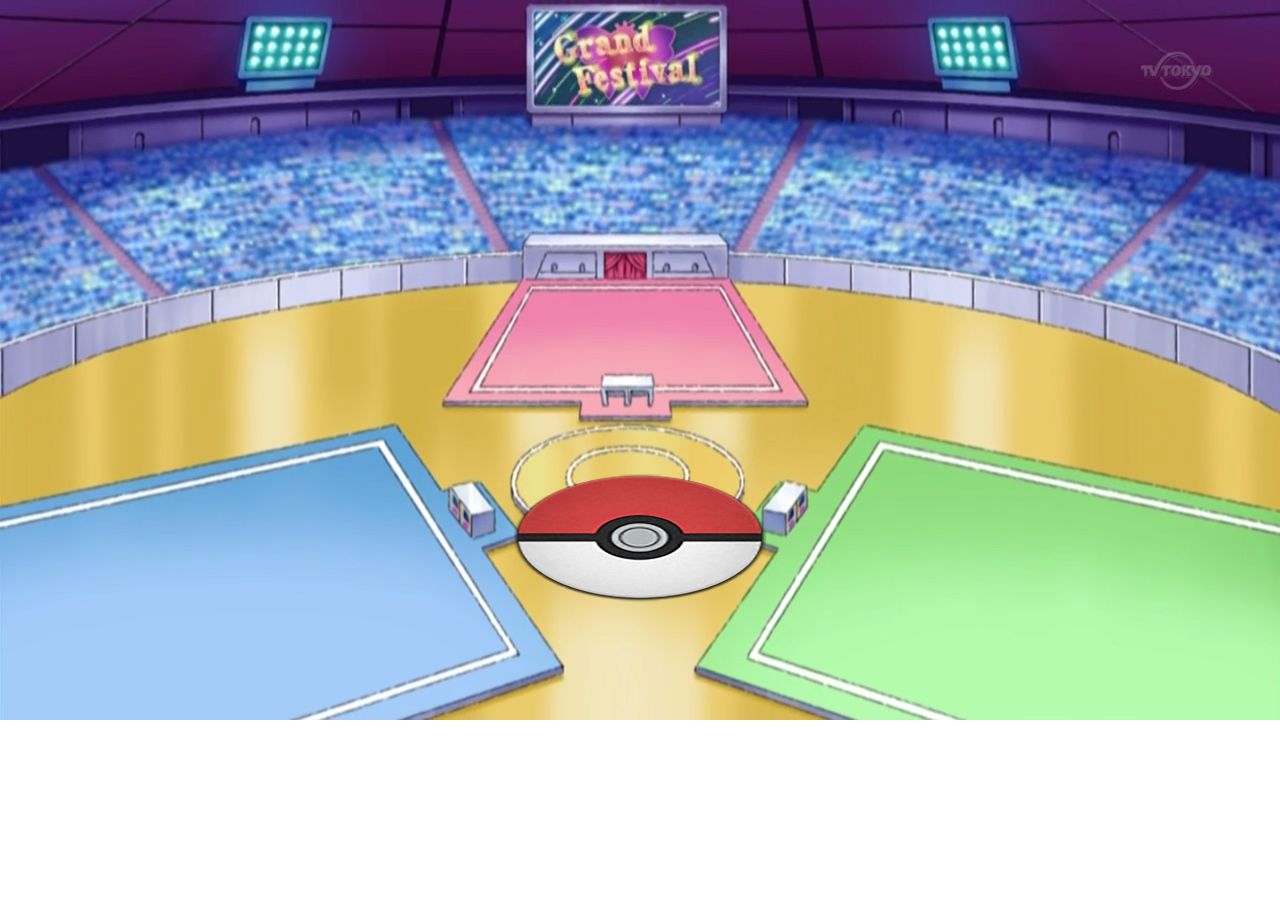
==== index.html @ 10558ea4 "Add image and sound" ====
<!DOCTYPE html>
<html>
<head>
	<title>Goldenrod Gym</title>
	<link rel="stylesheet" type="text/css" href="css/main.css">
</head>
<body>
<div>

	<audio id="myAudio" src="Audio/fans.mp3" type="audio/mp3">
		<p>If you are reading this, it is because your browser does not support the audio element.     </p>
	</audio>
	<div id="arenaP">
		<img class="arena" src="Image/Pokemon arena.png"/>
		<div id="pokeBall">
			<img class="pokeball" src="Image/Pokeball2.png">
		</div>
	</div>
</div>

<script
  src="https://code.jquery.com/jquery-3.3.1.js"
  integrity="sha256-2Kok7MbOyxpgUVvAk/HJ2jigOSYS2auK4Pfzbm7uH60="
  crossorigin="anonymous"></script>
  <script src="main.js"></script>
</body>
</html>
---- css/main.css ----
html, body {
  margin: 0px;
  width: 100%; }

img.arena {
  width: 100%; }

#arenaP {
  position: relative; }

#pokeBall {
  position: absolute;
  bottom: 0;
  left: 40%;
  top: 460px;
  width: 33px;
  height: 56px;
  transform: scale(1, 0.5); }

/*# sourceMappingURL=main.css.map */
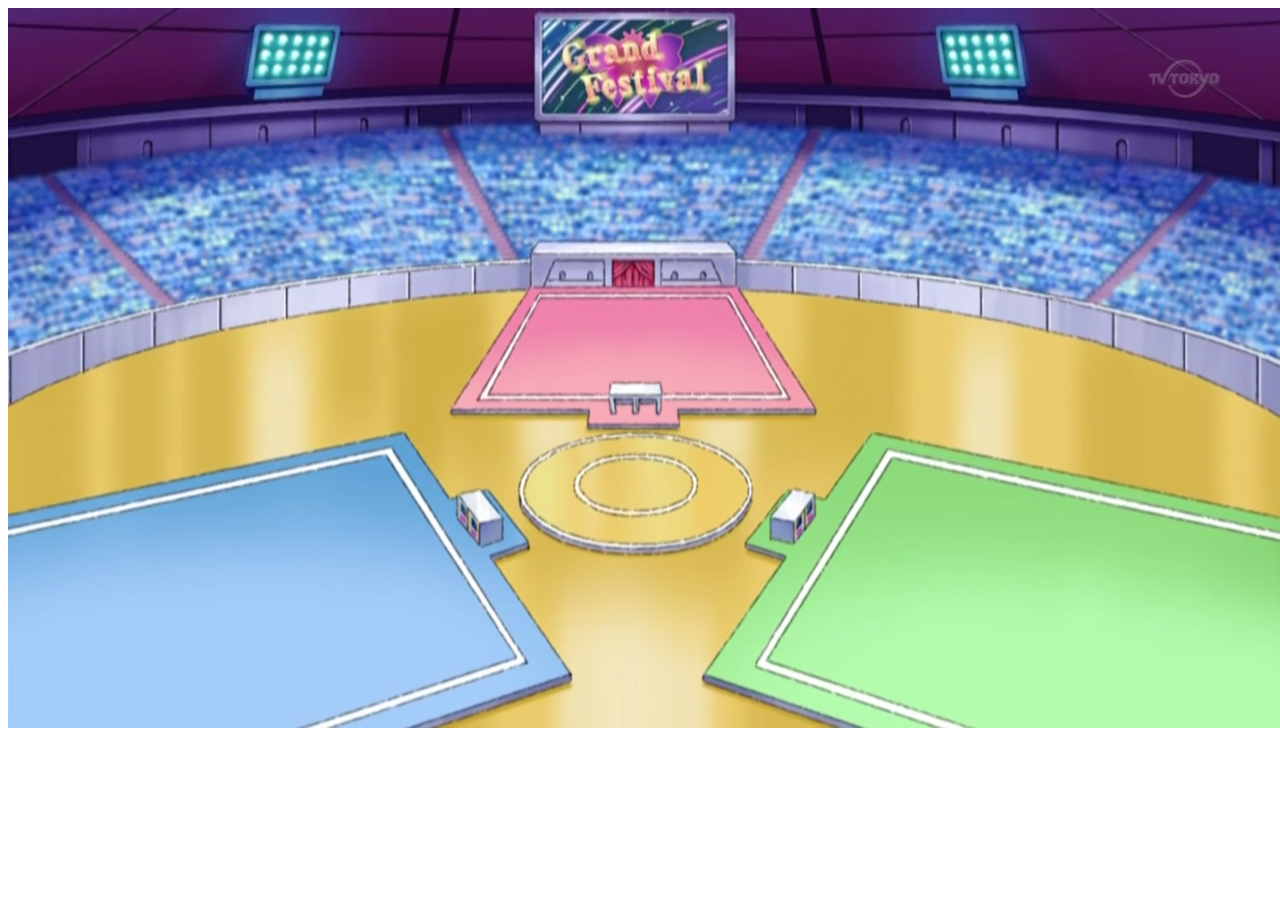
==== commit 636f6c59: "Merge branch 'master' into zee" ====
--- a/index.html
+++ b/index.html
@@ -2,26 +2,22 @@
 <html>
 <head>
 	<title>Goldenrod Gym</title>
-	<link rel="stylesheet" type="text/css" href="css/main.css">
 </head>
 <body>
-<div>
+  <div>
+	<img src="Image/Pokemon arena.png">
+</div>
+	<div class="trainer">
+		<div class="zee slide"></div>
+		<div class="nadia slide"></div>
+		<div class="caroline slide"></div>
+	</div>
 
-	<audio id="myAudio" src="Audio/fans.mp3" type="audio/mp3">
-		<p>If you are reading this, it is because your browser does not support the audio element.     </p>
-	</audio>
-	<div id="arenaP">
-		<img class="arena" src="Image/Pokemon arena.png"/>
-		<div id="pokeBall">
-			<img class="pokeball" src="Image/Pokeball2.png">
-		</div>
-	</div>
-</div>
 
 <script
   src="https://code.jquery.com/jquery-3.3.1.js"
   integrity="sha256-2Kok7MbOyxpgUVvAk/HJ2jigOSYS2auK4Pfzbm7uH60="
   crossorigin="anonymous"></script>
-  <script src="main.js"></script>
+  <script src="js/main.js"></script>
 </body>
 </html>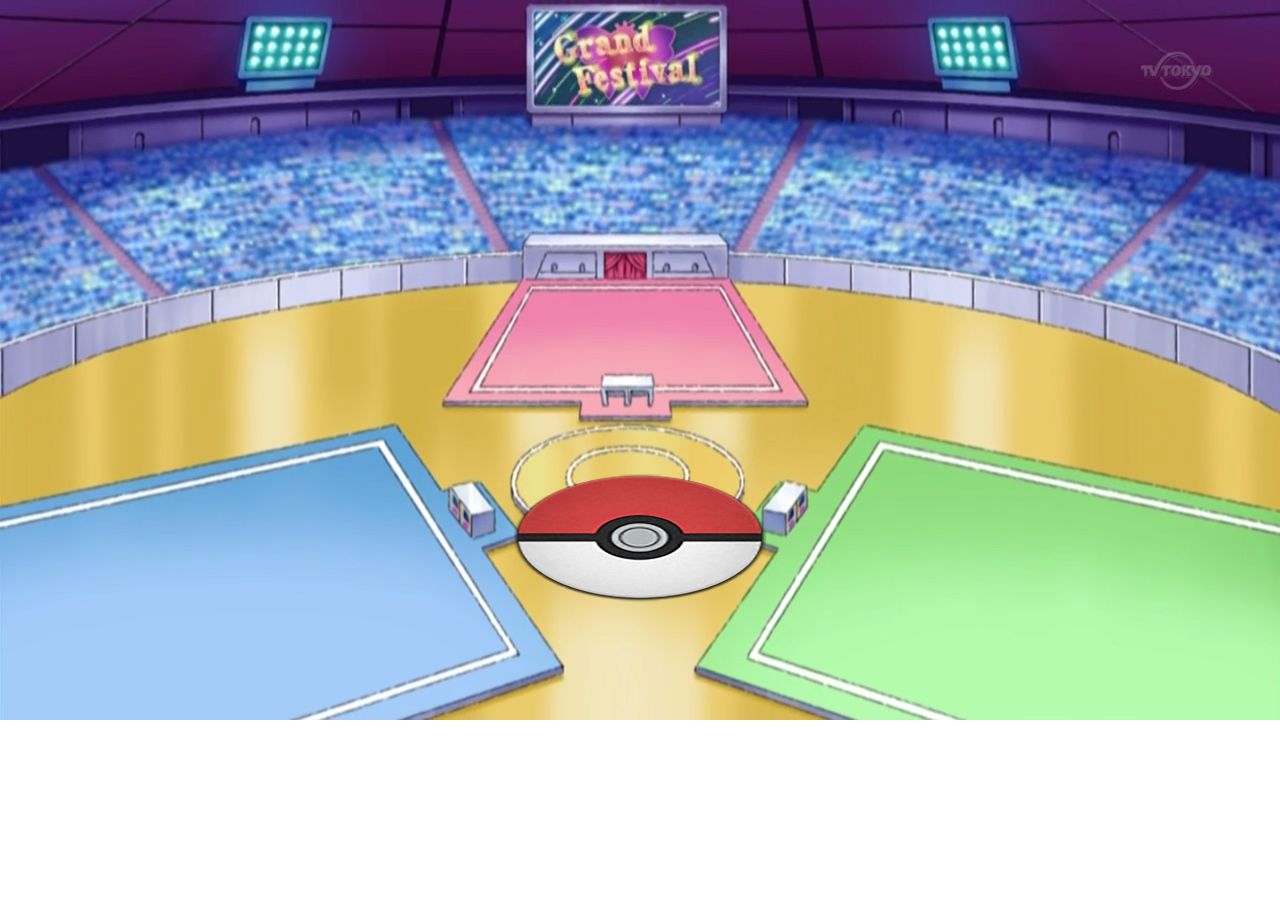
==== commit 6f273bf8: "fixed merge" ====
--- a/index.html
+++ b/index.html
@@ -2,11 +2,23 @@
 <html>
 <head>
 	<title>Goldenrod Gym</title>
+	<link rel="stylesheet" type="text/css" href="css/main.css">
 </head>
 <body>
-  <div>
-	<img src="Image/Pokemon arena.png">
-</div>
+
+<div>
+
+	<audio id="myAudio" src="Audio/fans.mp3" type="audio/mp3">
+		<p>If you are reading this, it is because your browser does not support the audio element.     </p>
+	</audio>
+	<div id="arenaP">
+		<img class="arena" src="Image/Pokemon arena.png"/>
+		<div id="pokeBall">
+			<img class="pokeball" src="Image/Pokeball2.png">
+		</div>
+	</div>
+
+
 	<div class="trainer">
 		<div class="zee slide"></div>
 		<div class="nadia slide"></div>
--- a/css/main.css
+++ b/css/main.css
@@ -0,0 +1,20 @@
+html, body {
+  margin: 0px;
+  width: 100%; }
+
+img.arena {
+  width: 100%; }
+
+#arenaP {
+  position: relative; }
+
+#pokeBall {
+  position: absolute;
+  bottom: 0;
+  left: 40%;
+  top: 460px;
+  width: 33px;
+  height: 56px;
+  transform: scale(1, 0.5); }
+
+/*# sourceMappingURL=main.css.map */
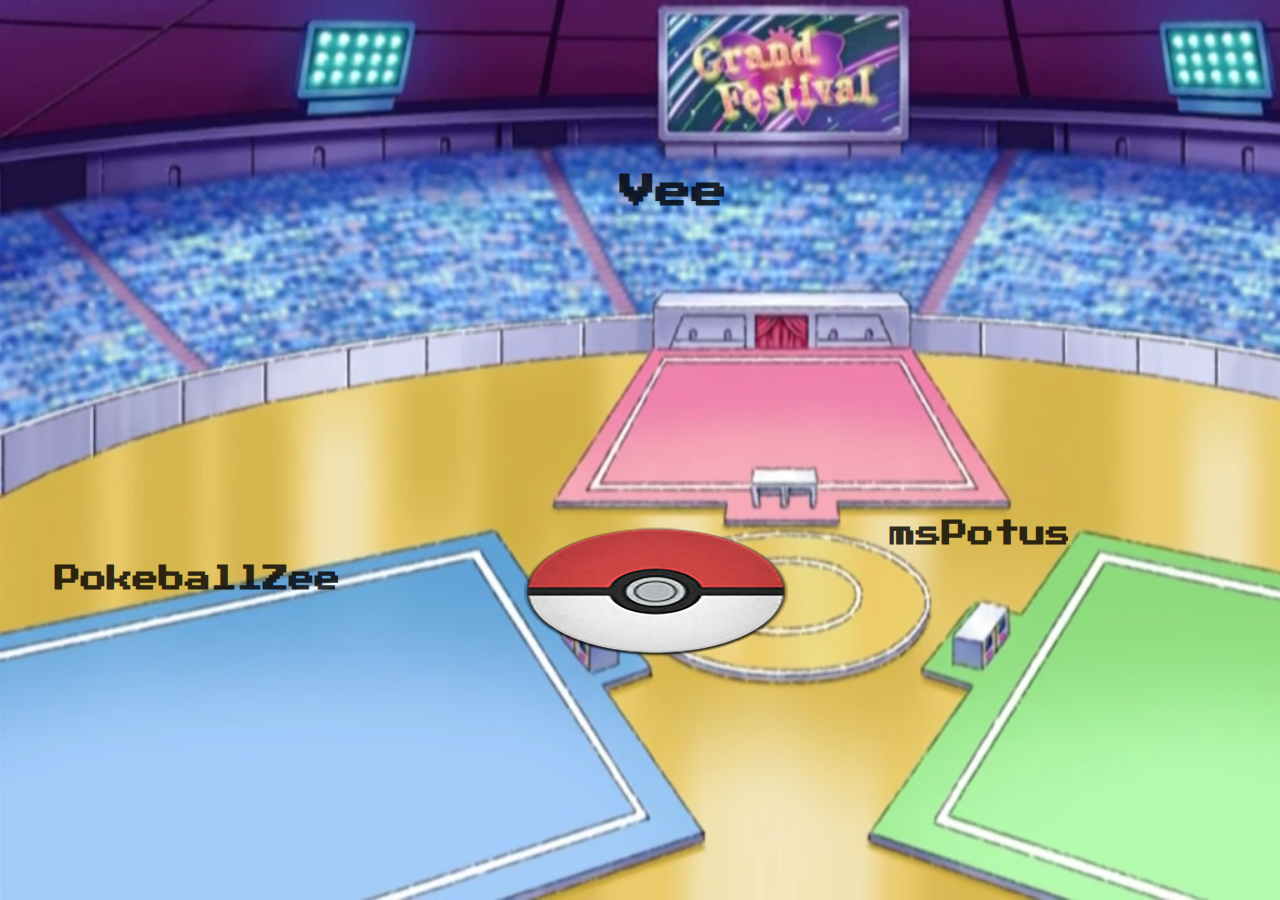
==== commit 15c7d610: "Stylized pokemon divs in the index.html" ====
--- a/index.html
+++ b/index.html
@@ -2,34 +2,48 @@
 <html>
 <head>
 	<title>Goldenrod Gym</title>
+	<link href="https://fonts.googleapis.com/css?family=Press+Start+2P" rel="stylesheet">
 	<link rel="stylesheet" type="text/css" href="css/main.css">
 </head>
 <body>
+
+	<img src="Image/Pokeball2.png" id="pokeBall"/>
 
 <div>
 
 	<audio id="myAudio" src="Audio/fans.mp3" type="audio/mp3">
 		<p>If you are reading this, it is because your browser does not support the audio element.     </p>
 	</audio>
-	<div id="arenaP">
-		<img class="arena" src="Image/Pokemon arena.png"/>
+	<!-- <div id="arenaP">
+		<img class="arena" src="Image/PokemonArena.png"/>
 		<div id="pokeBall">
-			<img class="pokeball" src="Image/Pokeball2.png">
+
 		</div>
-	</div>
+	</div> -->
+		<div class="zee slide">
+			<div class= "trainername1">
+			<h1>PokeballZee</h1>
+			</div>
+		</div>
 
+		<div class="nadia slide">
+			<div class= "trainername2">
+			<h2>Vee</h2>
+			</div>
+		</div>
 
-	<div class="trainer">
-		<div class="zee slide"></div>
-		<div class="nadia slide"></div>
-		<div class="caroline slide"></div>
-	</div>
+		<div class="caroline slide">
+			<div class= "trainername3">
+			<h1>msPotus</h1>
+			</div>
+		</div>
+
 
 
 <script
   src="https://code.jquery.com/jquery-3.3.1.js"
   integrity="sha256-2Kok7MbOyxpgUVvAk/HJ2jigOSYS2auK4Pfzbm7uH60="
   crossorigin="anonymous"></script>
-  <script src="js/main.js"></script>
+  <script src="main.js"></script>
 </body>
 </html>--- a/css/main.css
+++ b/css/main.css
@@ -1,20 +1,145 @@
-html, body {
+ body {
+  background-image: url("../Image/PokemonArena.png");
+  background-size: cover;
+  background-attachment: fixed;
   margin: 0px;
   width: 100%; }
 
-img.arena {
-  width: 100%; }
+h1 {
+  font-size: 26px;
+  text-align:left;
+  font-family: 'Press Start 2P', cursive;
+}
 
-#arenaP {
-  position: relative; }
+h2{
+    font-size: 36px;
+  text-align:left;
+  font-family: 'Press Start 2P', cursive;
+}
+
+
+/*#arenaP {
+  position: relative; }*/
 
 #pokeBall {
   position: absolute;
   bottom: 0;
-  left: 40%;
-  top: 460px;
-  width: 33px;
-  height: 56px;
+  left: 40.8%;
+  top: 51.3%;
+  width: 268px;
+  height: 260px;
   transform: scale(1, 0.5); }
 
 /*# sourceMappingURL=main.css.map */
+
+.zee {
+  height: 275px;
+  width: 300px;
+  position: absolute;
+  bottom: 0;
+  left: 3%;
+  top: 45.3%;
+  overflow: hidden;
+
+}
+
+.nadia {
+  height: 235px;
+  width: 255px;
+  position: absolute;
+  bottom: 0;
+  left: 45.3%;
+  top: 12%;
+  overflow: hidden;
+
+}
+
+.caroline {
+  height: 275px;
+  width: 300px;
+  position: absolute;
+  bottom: 0;
+  left: 60%;
+  top: 40.3%;
+  overflow: hidden;
+
+}
+
+.slidezee {
+  height: 275px;
+  width: 300px;
+  position: absolute;
+  bottom: 0;
+  left: 5.7%;
+  top: 51.3%;
+/*   overflow: hidden; */
+
+
+}
+
+.slidenadia {
+  height: 235px;
+  width: 255px;
+  position: absolute;
+  bottom: 0;
+  left: 40.7%;
+  top: 35.3%;
+/*   overflow: hidden; */
+
+}
+
+.slidecaroline {
+  height: 275px;
+  width: 300px;
+  position: absolute;
+  bottom: 0;
+  left: 70%;
+  top: 70.3%;
+  overflow: hidden;
+}
+
+.hidden {
+  display: none;
+}
+
+/*.trainer {
+position: fixed;
+}*/
+
+.trainername1 {
+  height: 275px;
+  width: 300px;
+  border: thick;
+  border-color: black;
+  position: absolute;
+  bottom: 0;
+  left: 5.7%;
+  top: 51.3%;
+  opacity: 0.8;
+
+}
+
+.trainername2 {
+  height: 235px;
+  width: 255px;
+  border: thick;
+  border-color: black;
+  position: absolute;
+  bottom: 0;
+  left: 15.7%;
+  top: 15.3%;
+  opacity: 0.8;
+
+}
+
+.trainername3 {
+  height: 275px;
+  width: 300px;
+  border: thick;
+  border-color: black;
+  position: absolute;
+  bottom: 0;
+  left: 40.7%;
+  top: 51.3%;
+  opacity: 0.8;
+}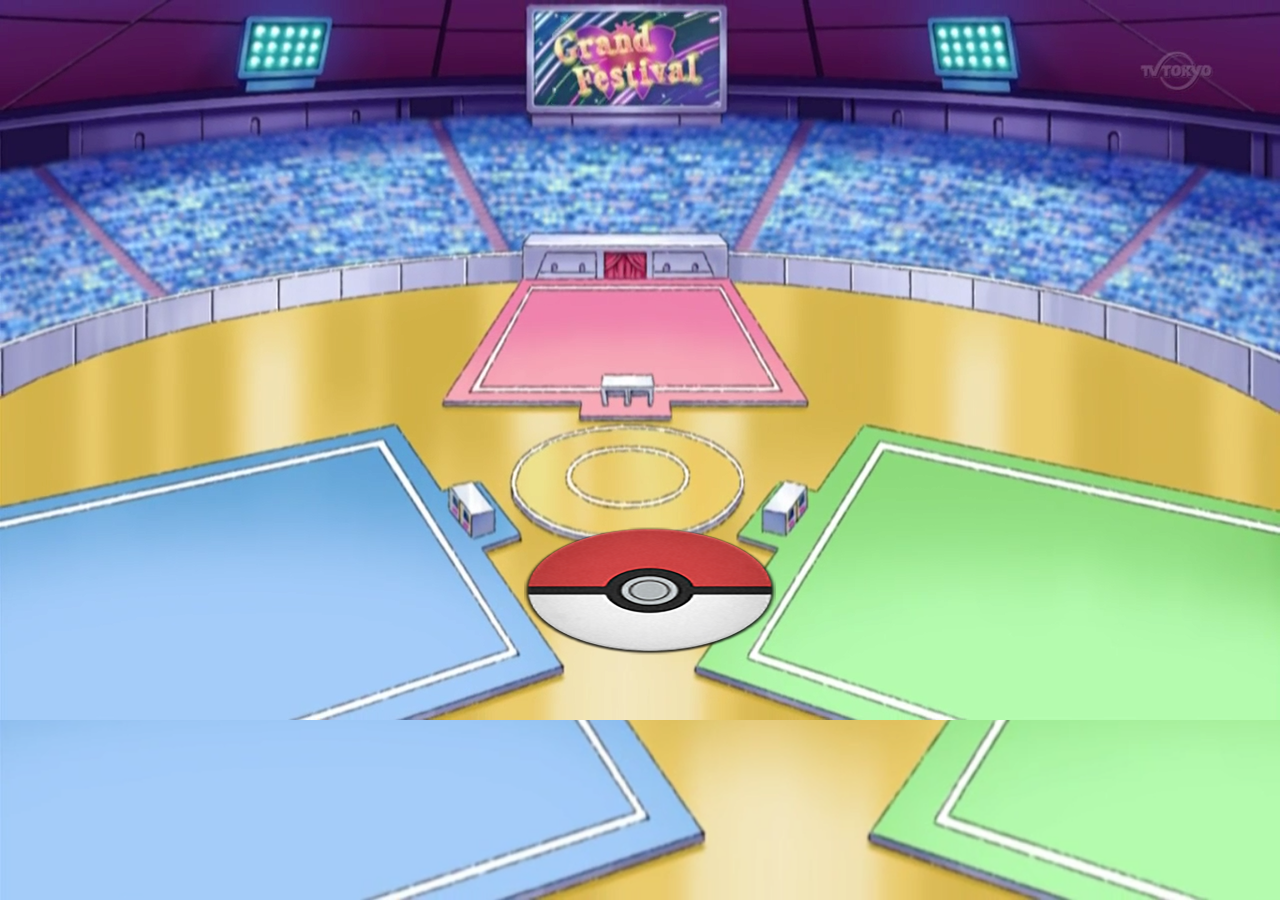
==== commit 71f1915b: "changes" ====
--- a/index.html
+++ b/index.html
@@ -2,42 +2,28 @@
 <html>
 <head>
 	<title>Goldenrod Gym</title>
-	<link href="https://fonts.googleapis.com/css?family=Press+Start+2P" rel="stylesheet">
 	<link rel="stylesheet" type="text/css" href="css/main.css">
 </head>
 <body>
-
-	<img src="Image/Pokeball2.png" id="pokeBall"/>
 
 <div>
 
 	<audio id="myAudio" src="Audio/fans.mp3" type="audio/mp3">
 		<p>If you are reading this, it is because your browser does not support the audio element.     </p>
 	</audio>
-	<!-- <div id="arenaP">
-		<img class="arena" src="Image/PokemonArena.png"/>
+	<div id="arenaP">
+		<img class="arena" src="Image/Pokemon arena.png"/>
 		<div id="pokeBall">
+			<img class="pokeball" src="Image/Pokeball2.png">
+		</div>
+	</div>
 
-		</div>
-	</div> -->
-		<div class="zee slide">
-			<div class= "trainername1">
-			<h1>PokeballZee</h1>
-			</div>
-		</div>
 
-		<div class="nadia slide">
-			<div class= "trainername2">
-			<h2>Vee</h2>
-			</div>
-		</div>
-
-		<div class="caroline slide">
-			<div class= "trainername3">
-			<h1>msPotus</h1>
-			</div>
-		</div>
-
+	<div class="trainer">
+		<div class="zee slide"></div>
+		<div class="nadia slide"></div>
+		<div class="caroline slide"></div>
+	</div>
 
 
 <script
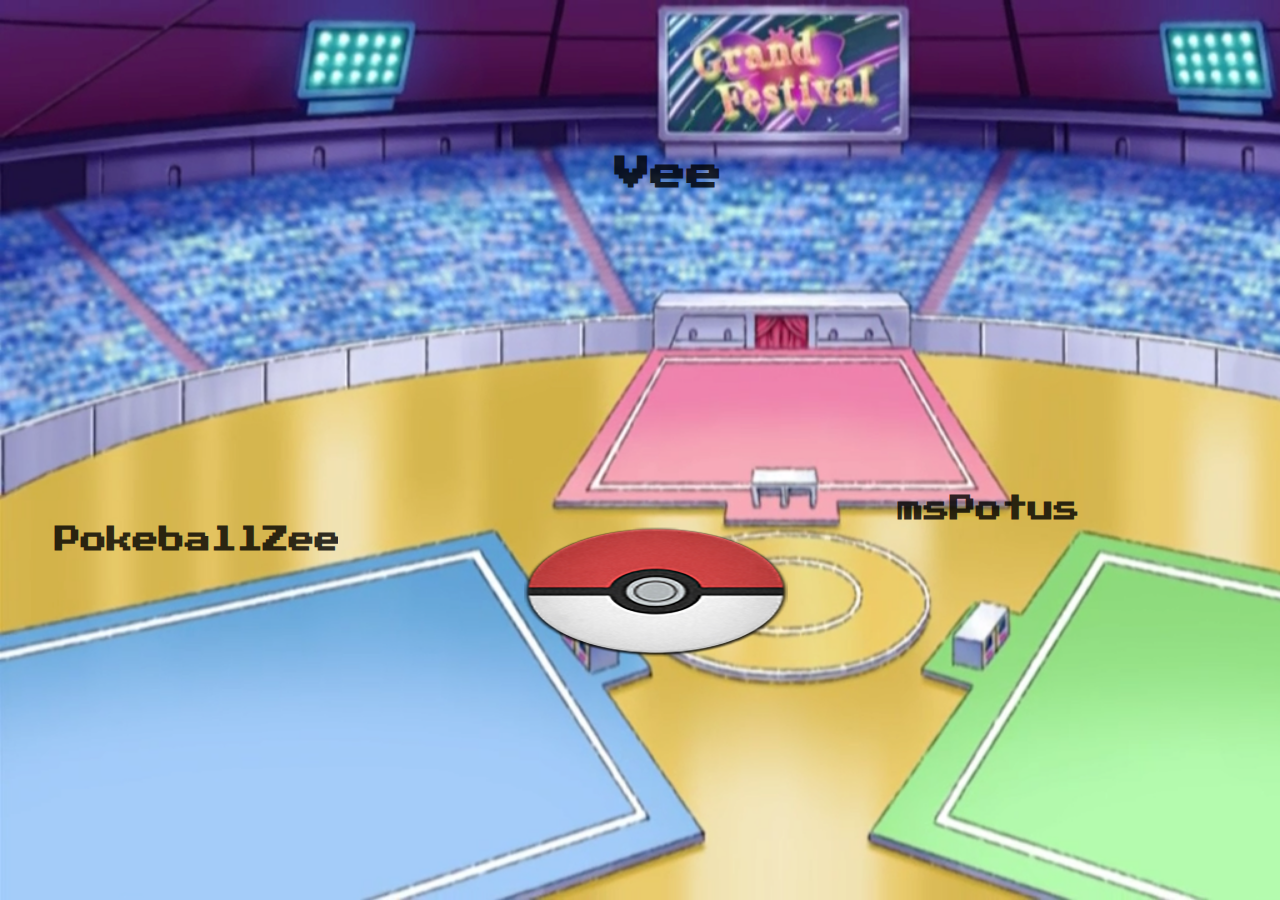
==== commit 6d11d333: "Merge pull request #4 from NadiaBCarmon/newstyle" ====
--- a/index.html
+++ b/index.html
@@ -2,28 +2,42 @@
 <html>
 <head>
 	<title>Goldenrod Gym</title>
+	<link href="https://fonts.googleapis.com/css?family=Press+Start+2P" rel="stylesheet">
 	<link rel="stylesheet" type="text/css" href="css/main.css">
 </head>
 <body>
+
+	<img src="Image/Pokeball2.png" id="pokeBall"/>
 
 <div>
 
 	<audio id="myAudio" src="Audio/fans.mp3" type="audio/mp3">
 		<p>If you are reading this, it is because your browser does not support the audio element.     </p>
 	</audio>
-	<div id="arenaP">
-		<img class="arena" src="Image/Pokemon arena.png"/>
+	<!-- <div id="arenaP">
+		<img class="arena" src="Image/PokemonArena.png"/>
 		<div id="pokeBall">
-			<img class="pokeball" src="Image/Pokeball2.png">
+
 		</div>
-	</div>
+	</div> -->
+		<div class="zee slide">
+			<div class= "trainername1">
+			<h1>PokeballZee</h1>
+			</div>
+		</div>
 
+		<div class="nadia slide">
+			<div class= "trainername2">
+			<h2>Vee</h2>
+			</div>
+		</div>
 
-	<div class="trainer">
-		<div class="zee slide"></div>
-		<div class="nadia slide"></div>
-		<div class="caroline slide"></div>
-	</div>
+		<div class="caroline slide">
+			<div class= "trainername3">
+			<h1>msPotus</h1>
+			</div>
+		</div>
+
 
 
 <script
--- a/css/main.css
+++ b/css/main.css
@@ -7,7 +7,6 @@
 
 h1 {
   font-size: 26px;
-  text-align:left;
   font-family: 'Press Start 2P', cursive;
 }
 
@@ -33,34 +32,34 @@
 /*# sourceMappingURL=main.css.map */
 
 .zee {
-  height: 275px;
+  height: 375px;
   width: 300px;
   position: absolute;
   bottom: 0;
   left: 3%;
-  top: 45.3%;
+  top: 55.3%;
   overflow: hidden;
 
 }
 
 .nadia {
-  height: 235px;
+  height: 355px;
   width: 255px;
   position: absolute;
   bottom: 0;
   left: 45.3%;
-  top: 12%;
+  top: 10%;
   overflow: hidden;
 
 }
 
 .caroline {
-  height: 275px;
+  height: 385px;
   width: 300px;
   position: absolute;
   bottom: 0;
-  left: 60%;
-  top: 40.3%;
+  left: 63%;
+  top: 48.3%;
   overflow: hidden;
 
 }
@@ -70,8 +69,8 @@
   width: 300px;
   position: absolute;
   bottom: 0;
-  left: 5.7%;
-  top: 51.3%;
+  left: 25.7%;
+  top: 17.3%;
 /*   overflow: hidden; */
 
 
@@ -82,8 +81,8 @@
   width: 255px;
   position: absolute;
   bottom: 0;
-  left: 40.7%;
-  top: 35.3%;
+  left: 23.7%;
+  top: 27.3%;
 /*   overflow: hidden; */
 
 }
@@ -93,9 +92,9 @@
   width: 300px;
   position: absolute;
   bottom: 0;
-  left: 70%;
-  top: 70.3%;
-  overflow: hidden;
+  left: 50%;
+  top: 23.3%;
+/*   overflow: hidden; */
 }
 
 .hidden {
@@ -114,7 +113,7 @@
   position: absolute;
   bottom: 0;
   left: 5.7%;
-  top: 51.3%;
+  top: 3.3%;
   opacity: 0.8;
 
 }
@@ -126,8 +125,8 @@
   border-color: black;
   position: absolute;
   bottom: 0;
-  left: 15.7%;
-  top: 15.3%;
+  left: 13.7%;
+  top: 10.3%;
   opacity: 0.8;
 
 }
@@ -139,7 +138,7 @@
   border-color: black;
   position: absolute;
   bottom: 0;
-  left: 40.7%;
-  top: 51.3%;
+  left: 30.7%;
+  top: 11.3%;
   opacity: 0.8;
 }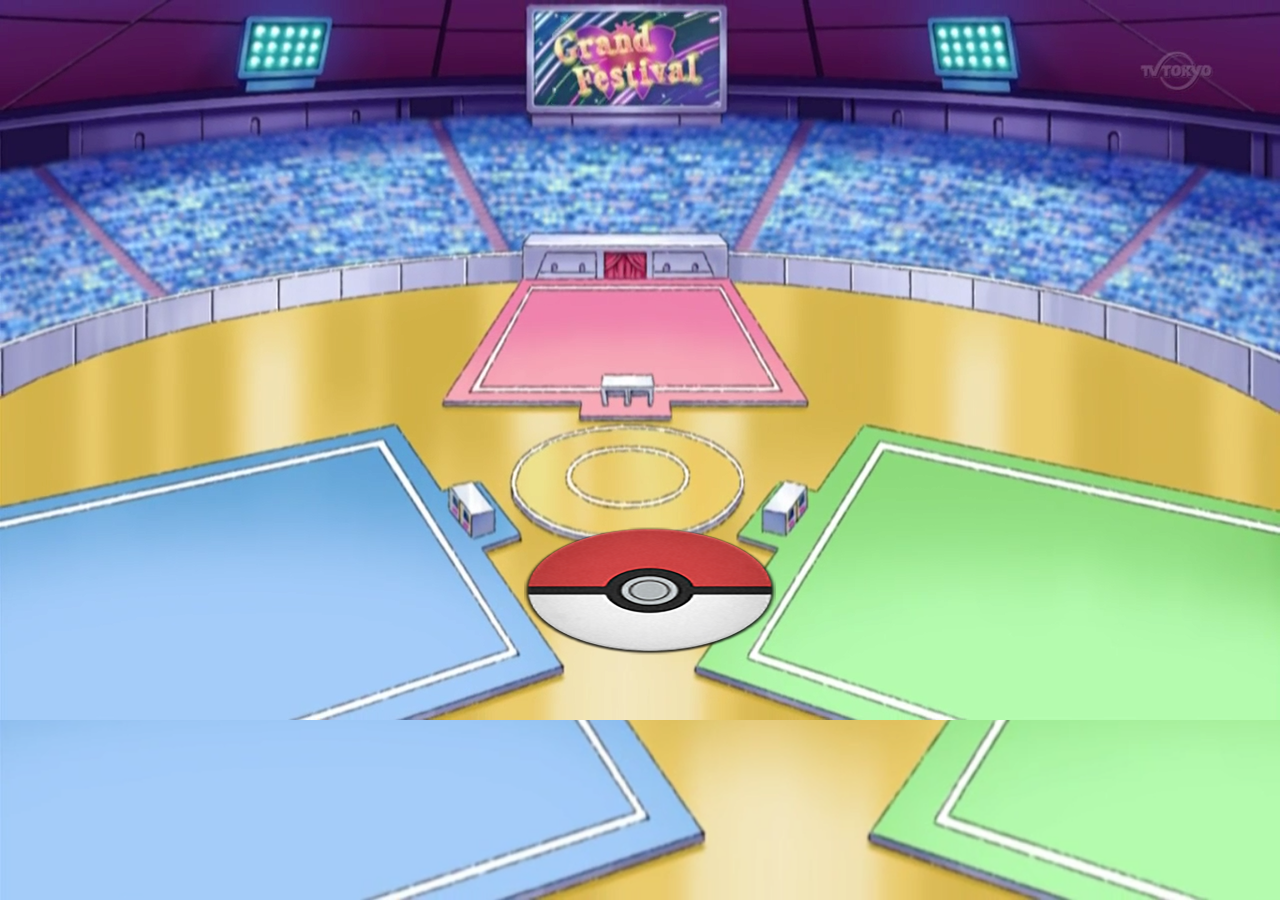
==== commit 39ac2a79: "finish sound effects" ====
--- a/index.html
+++ b/index.html
@@ -2,42 +2,33 @@
 <html>
 <head>
 	<title>Goldenrod Gym</title>
-	<link href="https://fonts.googleapis.com/css?family=Press+Start+2P" rel="stylesheet">
 	<link rel="stylesheet" type="text/css" href="css/main.css">
 </head>
 <body>
 
-	<img src="Image/Pokeball2.png" id="pokeBall"/>
+<div>
 
-<div>
 
 	<audio id="myAudio" src="Audio/fans.mp3" type="audio/mp3">
 		<p>If you are reading this, it is because your browser does not support the audio element.     </p>
 	</audio>
-	<!-- <div id="arenaP">
-		<img class="arena" src="Image/PokemonArena.png"/>
+	<audio id="myAudio1" src="Audio/120-pokemonGym.mp3" type="audio/mp3">
+		<p>If you are reading this, it is because your browser does not support the audio element.     </p>
+	</audio>
+
+	<div id="arenaP">
+		<img class="arena" src="Image/Pokemon arena.png"/>
 		<div id="pokeBall">
+			<img class="pokeball" src="Image/Pokeball2.png">
+		</div>
+	</div>
 
-		</div>
-	</div> -->
-		<div class="zee slide">
-			<div class= "trainername1">
-			<h1>PokeballZee</h1>
-			</div>
-		</div>
 
-		<div class="nadia slide">
-			<div class= "trainername2">
-			<h2>Vee</h2>
-			</div>
-		</div>
-
-		<div class="caroline slide">
-			<div class= "trainername3">
-			<h1>msPotus</h1>
-			</div>
-		</div>
-
+	<div class="trainer">
+		<div class="zee slide"></div>
+		<div class="nadia slide"></div>
+		<div class="caroline slide"></div>
+	</div>
 
 
 <script
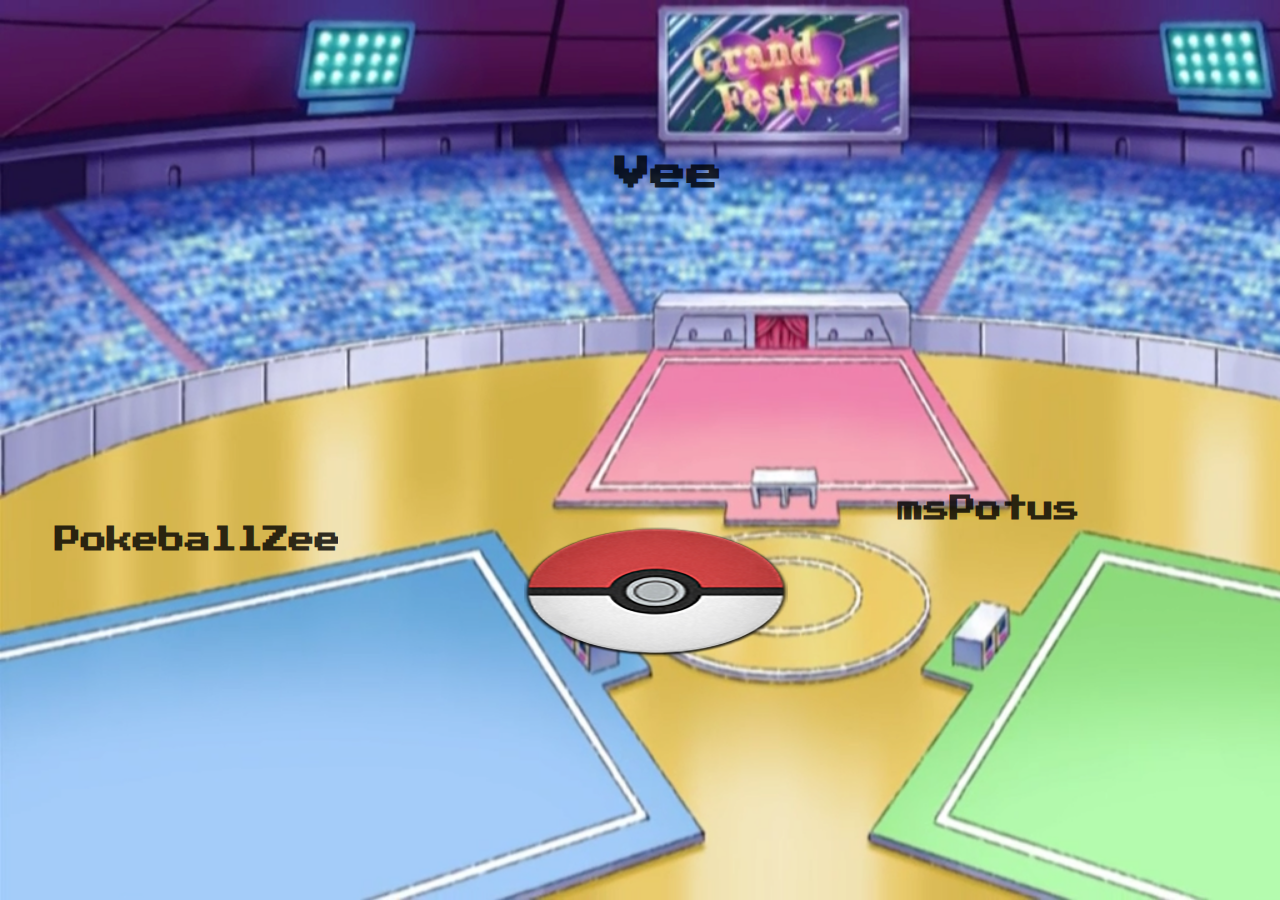
==== commit 3f24865e: "fixing master issues" ====
--- a/index.html
+++ b/index.html
@@ -2,9 +2,12 @@
 <html>
 <head>
 	<title>Goldenrod Gym</title>
+	<link href="https://fonts.googleapis.com/css?family=Press+Start+2P" rel="stylesheet">
 	<link rel="stylesheet" type="text/css" href="css/main.css">
 </head>
 <body>
+
+	<img src="Image/Pokeball2.png" id="pokeBall"/>
 
 <div>
 
@@ -12,23 +15,35 @@
 	<audio id="myAudio" src="Audio/fans.mp3" type="audio/mp3">
 		<p>If you are reading this, it is because your browser does not support the audio element.     </p>
 	</audio>
+
 	<audio id="myAudio1" src="Audio/120-pokemonGym.mp3" type="audio/mp3">
 		<p>If you are reading this, it is because your browser does not support the audio element.     </p>
 	</audio>
 
-	<div id="arenaP">
-		<img class="arena" src="Image/Pokemon arena.png"/>
+	<!-- <div id="arenaP">
+		<img class="arena" src="Image/PokemonArena.png"/>
 		<div id="pokeBall">
-			<img class="pokeball" src="Image/Pokeball2.png">
+
 		</div>
-	</div>
+	</div> -->
+		<div class="zee slide">
+			<div class= "trainername1">
+			<h1>PokeballZee</h1>
+			</div>
+		</div>
 
+		<div class="nadia slide">
+			<div class= "trainername2">
+			<h2>Vee</h2>
+			</div>
+		</div>
 
-	<div class="trainer">
-		<div class="zee slide"></div>
-		<div class="nadia slide"></div>
-		<div class="caroline slide"></div>
-	</div>
+		<div class="caroline slide">
+			<div class= "trainername3">
+			<h1>msPotus</h1>
+			</div>
+		</div>
+
 
 
 <script
